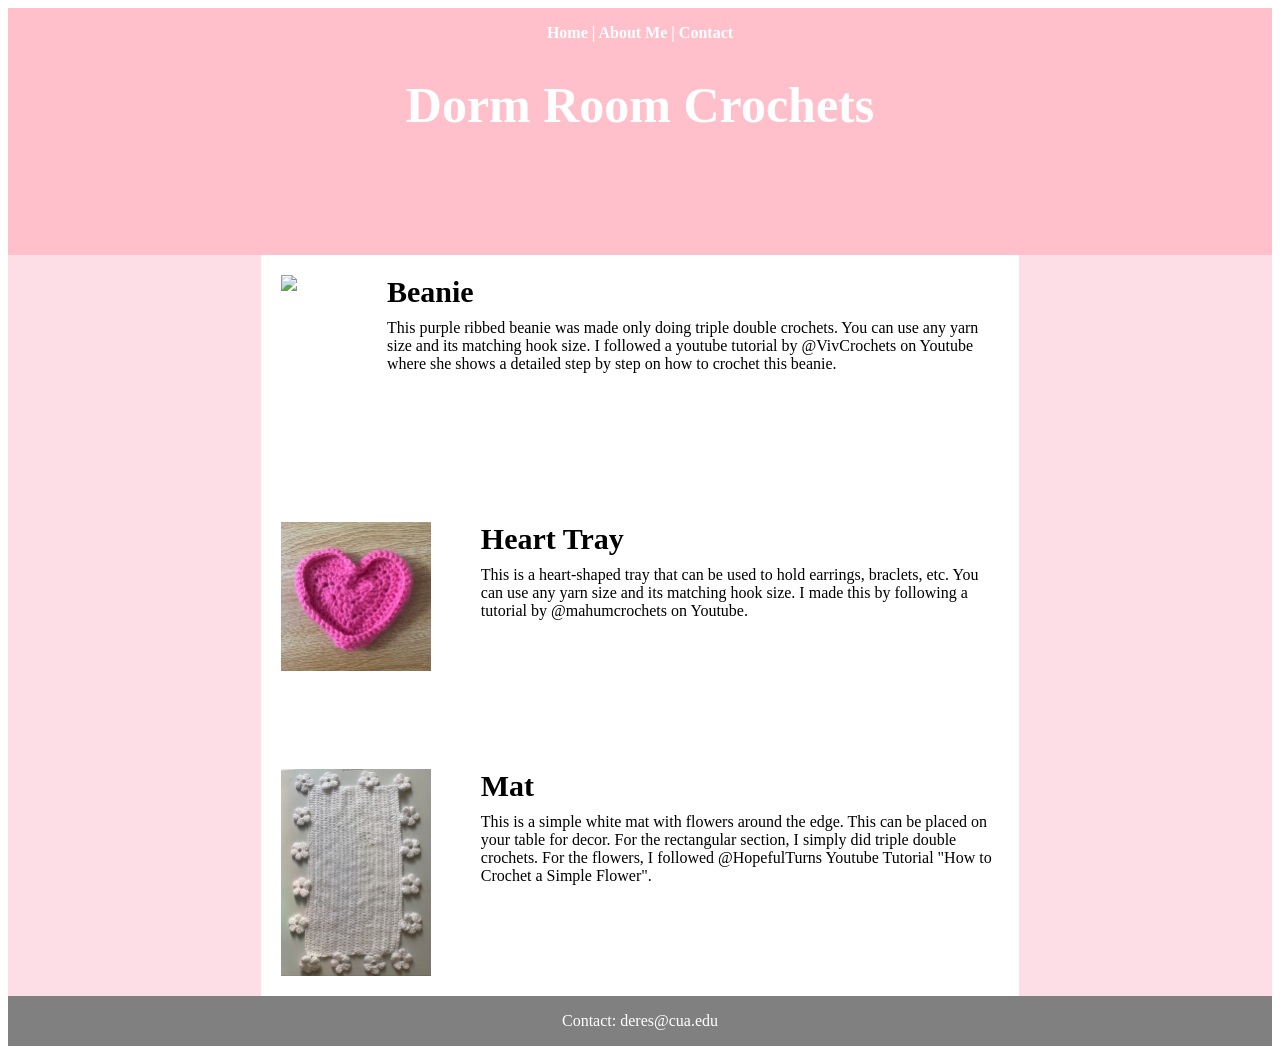
==== index.html @ 54aadfe3 "changed file name" ====
<!DOCTYPE html>
<html>
  
  <head>
    <meta name="viewport" content="width=device-width, initial-scale=1">
    <title>Dorm Room Crochets</title>
    <link rel="stylesheet" href="crochet-website.css">
  </head>

  <body class="content">
    <div class="grid">

    <header class="header">
      <nav class="buttons">Home | About Me | Contact</nav>
      <h1 class="title">Dorm Room Crochets</h1>
    </header>
      
    <section class="box-one">
      <img src="images/purple-hat.jpg">
      <div class="text-box">
      <h1 class="title-one">Beanie</h1>
      <h2 class="description-one">
        This purple ribbed beanie was made only doing triple double crochets. 
        You can use any yarn size and its matching hook size. 
        I followed a youtube tutorial by @VivCrochets on Youtube where she shows a detailed step by step on how to crochet this beanie. 
      </h2>
      </div>
    </section>

    <section class="box-two">
      <img src="images/heart-trinket.jpg">
      <div class="text-box">
      <h1 class="title-two">Heart Tray</h1>
      <h2 class="description-two">
        This is a heart-shaped tray that can be used to hold earrings, braclets, etc. 
        You can use any yarn size and its matching hook size. 
        I made this by following a tutorial by @mahumcrochets on Youtube.
      </h2>
      </div>
    </section>

    <section class="box-three">
      <img src="images/mat-crochet.jpg">
      <div class="text-box">
      <h1 class="title-three">Mat</h1>
      <h2 class="description-three">
        This is a simple white mat with flowers around the edge. 
        This can be placed on your table for decor. 
        For the rectangular section, I simply did triple double crochets. For the flowers, I followed @HopefulTurns Youtube Tutorial "How to Crochet a Simple Flower".
      </h2>
      </div>
    </section>

    <footer class="footer">
      <p class="footer-text">Contact: deres@cua.edu</p>
    </footer>
    </div>
  </body>
</html>
---- crochet-website.css ----
/* GRID */
.grid {
  display: grid;
  grid-template-columns: repeat(5, 1fr);
  grid-template-rows: 1fr 1fr 1fr 1fr auto;
  grid-column-gap: 0px;
  grid-row-gap: 0px;
  background-color: #fddde6;
}

.header { 
  grid-area: 1 / 1 / 2 / 6; /* row start, column start, row end, column end */
  text-align: center;
  background-color: pink;
  color: white;
}

.title {
  font-size: 50px;
  vertical-align: middle;
  text-align: center;
}

.buttons {
  font-size: 16px;
  padding-top: 16px;
  font-weight: bold;
}



/* BODY */
.box-one { 
  grid-area: 2 / 2 / 3 / 5; 
}

.box-two { 
  grid-area: 3 / 2 / 4 / 5; 
}

.box-three { 
  grid-area: 4 / 2/ 5/ 5; 
} 

.box-one, .box-two, .box-three {
  display: flex; 
  gap: 50px; 
  padding: 20px; 
  background-color: white; 
  align-items: flex-start;
}

.box-one img, .box-two img, .box-three img {
  width: 150px; 
}

.box-one h1, .box-two h1, .box-three h1 {
  margin: 0 0 10px 0; 
  font-size: 30px; 
}

.box-one h2, .box-two h2, .box-three h2 {
  font-weight: normal;
  font-size: 16px;
  margin: 0;
}

.text-box {
  display: flex;
  flex-direction: column;
}



/* FOOTER */
.footer { 
  grid-area: 5 / 1 / 6 / 6; 
  background-color: gray;
  position: sticky;
  color: white;
  text-align: center;
}



/* MEDIA QUERIES */
@media (orientation: portrait) {
  .header {
    height: 100%;
  }

  .title {
    font-size: 40px;
  }

  .box-one, .box-two, .box-three {
    width: 100%;
    gap: 25px;
  }

  .box-one img, .box-two img, .box-three img {
    width: 30%;
  }

}
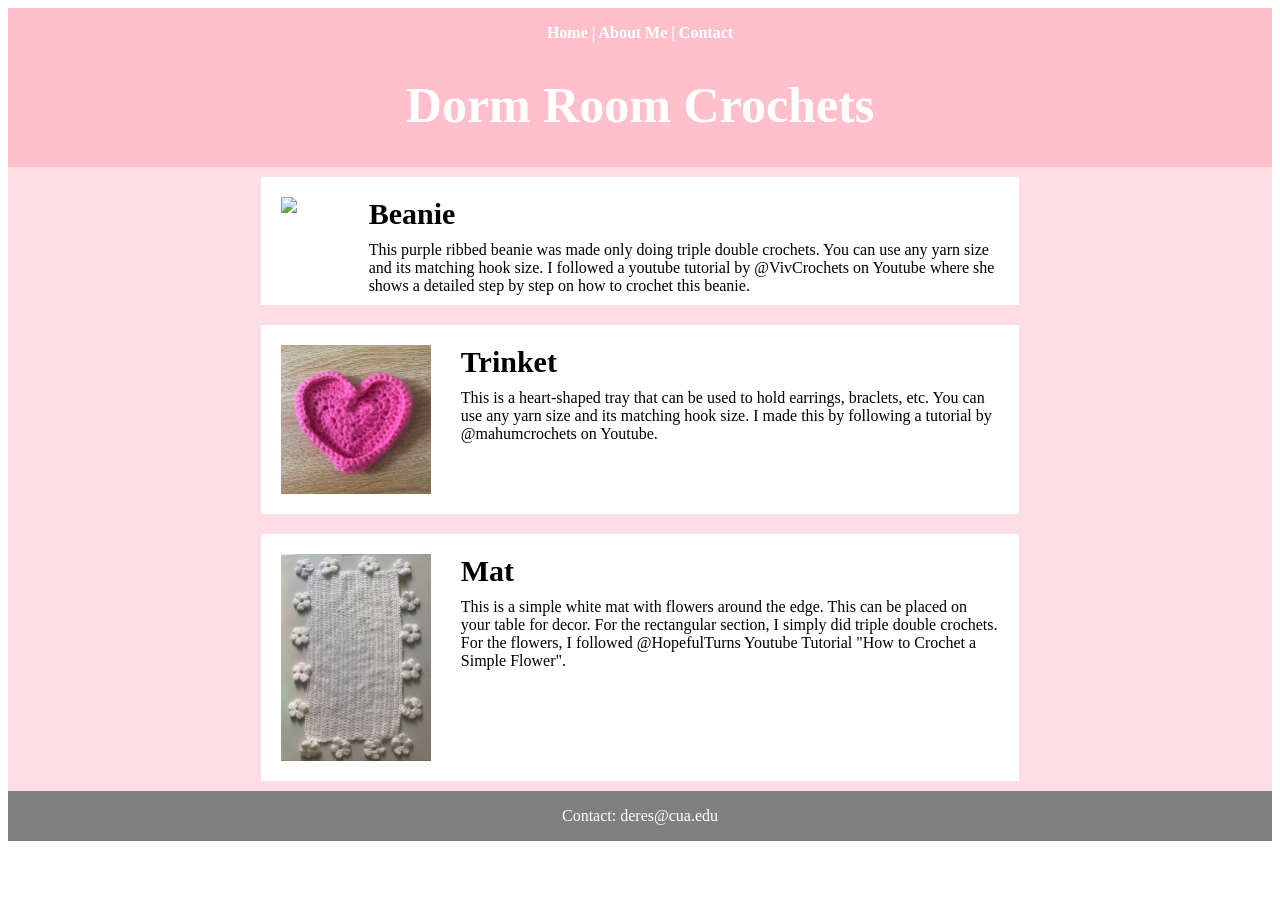
==== commit d01d95dd: "updates" ====
--- a/index.html
+++ b/index.html
@@ -1,56 +1,64 @@
 <!DOCTYPE html>
 <html>
-  
   <head>
     <meta name="viewport" content="width=device-width, initial-scale=1">
     <title>Dorm Room Crochets</title>
-    <link rel="stylesheet" href="crochet-website.css">
+    <link rel="stylesheet" href="styles.css">
   </head>
-
   <body class="content">
     <div class="grid">
-
     <header class="header">
       <nav class="buttons">Home | About Me | Contact</nav>
       <h1 class="title">Dorm Room Crochets</h1>
     </header>
-      
+
+    <main>
     <section class="box-one">
-      <img src="images/purple-hat.jpg">
       <div class="text-box">
-      <h1 class="title-one">Beanie</h1>
-      <h2 class="description-one">
-        This purple ribbed beanie was made only doing triple double crochets. 
-        You can use any yarn size and its matching hook size. 
-        I followed a youtube tutorial by @VivCrochets on Youtube where she shows a detailed step by step on how to crochet this beanie. 
-      </h2>
+        <div class="box-one-content">
+        <img src="images/purple-hat.jpg">
+        <div>
+        <h1 class="title-one">Beanie</h1>
+        <p class="description-one">
+          This purple ribbed beanie was made only doing triple double crochets. 
+          You can use any yarn size and its matching hook size. 
+          I followed a youtube tutorial by @VivCrochets on Youtube where she shows a detailed step by step on how to crochet this beanie. 
+        </p>
+        </div>
+        </div>
       </div>
     </section>
-
     <section class="box-two">
-      <img src="images/heart-trinket.jpg">
       <div class="text-box">
-      <h1 class="title-two">Heart Tray</h1>
-      <h2 class="description-two">
-        This is a heart-shaped tray that can be used to hold earrings, braclets, etc. 
-        You can use any yarn size and its matching hook size. 
-        I made this by following a tutorial by @mahumcrochets on Youtube.
-      </h2>
+        <div class="box-two-content">
+        <img src="images/heart-trinket.jpg">
+        <div>
+        <h1 class="title-two">Trinket</h1>
+        <p class="description-two">
+          This is a heart-shaped tray that can be used to hold earrings, braclets, etc. 
+          You can use any yarn size and its matching hook size. 
+          I made this by following a tutorial by @mahumcrochets on Youtube.
+        </p>
+        </div>
+        </div>
       </div>
     </section>
-
     <section class="box-three">
-      <img src="images/mat-crochet.jpg">
       <div class="text-box">
-      <h1 class="title-three">Mat</h1>
-      <h2 class="description-three">
-        This is a simple white mat with flowers around the edge. 
-        This can be placed on your table for decor. 
-        For the rectangular section, I simply did triple double crochets. For the flowers, I followed @HopefulTurns Youtube Tutorial "How to Crochet a Simple Flower".
-      </h2>
+        <div class="box-three-content">
+        <img src="images/mat-crochet.jpg">
+        <div>
+        <h1 class="title-three">Mat</h1>
+        <p class="description-three">
+          This is a simple white mat with flowers around the edge. 
+          This can be placed on your table for decor. 
+          For the rectangular section, I simply did triple double crochets. For the flowers, I followed @HopefulTurns Youtube Tutorial "How to Crochet a Simple Flower".
+        </p>
+        </div>
+        </div>
       </div>
     </section>
-
+    </main>
     <footer class="footer">
       <p class="footer-text">Contact: deres@cua.edu</p>
     </footer>
--- a/styles.css
+++ b/styles.css
@@ -0,0 +1,108 @@
+/* GRID */
+.grid {
+  display: grid;
+  grid-template-columns: repeat(5, 1fr);
+  grid-template-rows: auto; /* 1fr 1fr 1fr auto; */
+  grid-column-gap: 0px;
+  grid-row-gap: 0px;
+  background-color: #fddde6;
+}
+.header { 
+  grid-area: 1 / 1 / 2 / 6; /* row start, column start, row end, column end */
+  text-align: center;
+  background-color: pink;
+  color: white;
+}
+.title {
+  font-size: 50px;
+  vertical-align: middle;
+  text-align: center;
+}
+.buttons {
+  font-size: 16px;
+  padding-top: 16px;
+  font-weight: bold;
+}
+
+
+/* MAIN */
+main {
+  display: contents;
+}
+.box-one { 
+  grid-area: 2 / 2 / 3 / 5; 
+}
+.box-two { 
+  grid-area: 3 / 2 / 4 / 5; 
+}
+.box-three { 
+  grid-area: 4 / 2/ 5/ 5; 
+} 
+.box-one, .box-two, .box-three {
+  display: flex; 
+  padding: 20px 20px 0 20px; 
+  margin: 10px 0;
+  background-color: white; 
+  align-items: flex-start;
+}
+.box-one img, .box-two img, .box-three img {
+  width: 150px; 
+  padding-right: 30px;
+  padding-bottom: 20px;
+}
+.box-one h1, .box-two h1, .box-three h1 {
+  margin: 0 0 10px 0; 
+  font-size: 30px; 
+}
+.box-one p, .box-two p, .box-three p {
+  font-weight: normal;
+  font-size: 16px;
+  margin: 0;
+}
+.text-box {
+  display: flex;
+  flex-direction: column;
+}
+.description-one, .description-two, .description-three {
+  padding-bottom: 10px;
+}
+.box-one-content, .box-two-content, .box-three-content {
+  display: flex;
+}
+
+
+/* FOOTER */
+.footer { 
+  grid-area: 5 / 1 / 6 / 6; 
+  background-color: gray;
+  position: sticky;
+  color: white;
+}
+
+.footer-text {
+  text-align: center;
+  vertical-align: middle;
+}
+
+
+/* MEDIA QUERIES */
+@media (max-width: 850px) {
+  .header {
+    padding: 20px 0;
+  }
+  .title {
+    font-size: 40px;
+  }
+  .box-one, .box-two, .box-three {
+    width: 100%;
+    gap: 25px;
+  }
+  .box-one img, .box-two img, .box-three img {
+    width: 90%;
+    padding-bottom: 20px;
+  }
+  .box-one-content, .box-two-content, .box-three-content {
+    flex-direction: column;
+    align-items: center;
+  }
+}
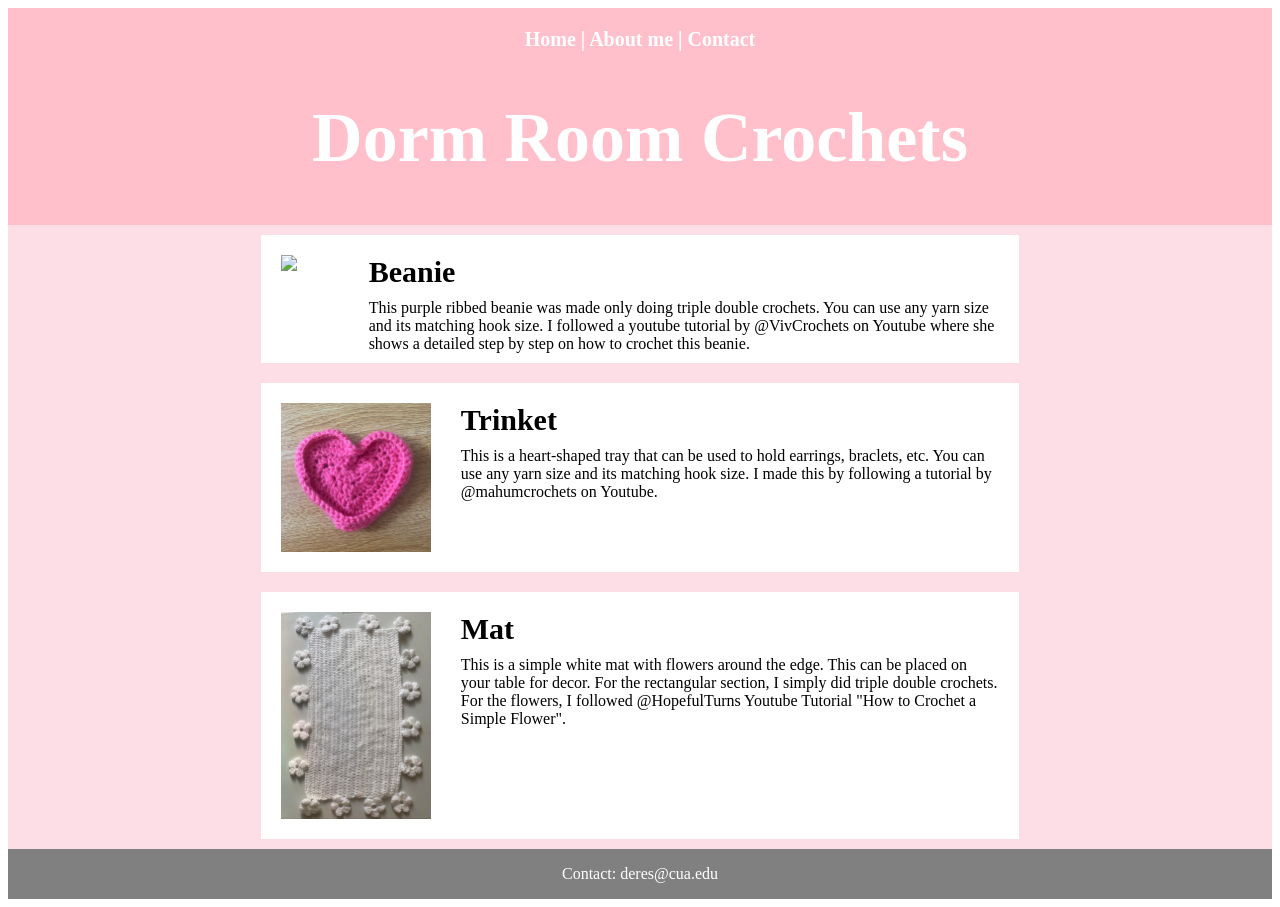
==== commit 77b4eb01: "midterm project submission" ====
--- a/index.html
+++ b/index.html
@@ -4,14 +4,16 @@
     <meta name="viewport" content="width=device-width, initial-scale=1">
     <title>Dorm Room Crochets</title>
     <link rel="stylesheet" href="styles.css">
+    <link rel="preconnect" href="https://fonts.googleapis.com">
+    <link rel="preconnect" href="https://fonts.gstatic.com" crossorigin>
+    <link href="https://fonts.googleapis.com/css2?family=Emilys+Candy&family=Roboto:ital,wght@0,100..900;1,100..900&display=swap" rel="styles.css">
   </head>
   <body class="content">
     <div class="grid">
     <header class="header">
-      <nav class="buttons">Home | About Me | Contact</nav>
+      <nav class="buttons">Home | About me | Contact</nav>
       <h1 class="title">Dorm Room Crochets</h1>
     </header>
-
     <main>
     <section class="box-one">
       <div class="text-box">
--- a/styles.css
+++ b/styles.css
@@ -14,14 +14,20 @@
   color: white;
 }
 .title {
-  font-size: 50px;
+  font-size: 70px;
   vertical-align: middle;
   text-align: center;
+  font-family: "Emilys Candy", serif;
+  font-weight: bold;
+  font-style: normal;
 }
 .buttons {
-  font-size: 16px;
-  padding-top: 16px;
+  font-size: 20px;
+  padding-top: 20px;
   font-weight: bold;
+  font-family: "Emilys Candy", serif;
+  font-weight: bold;
+  font-style: normal;
 }
 
 
@@ -91,7 +97,10 @@
     padding: 20px 0;
   }
   .title {
-    font-size: 40px;
+    font-size: 50px;
+  }
+  .buttons{
+    padding-top: 0;
   }
   .box-one, .box-two, .box-three {
     width: 100%;
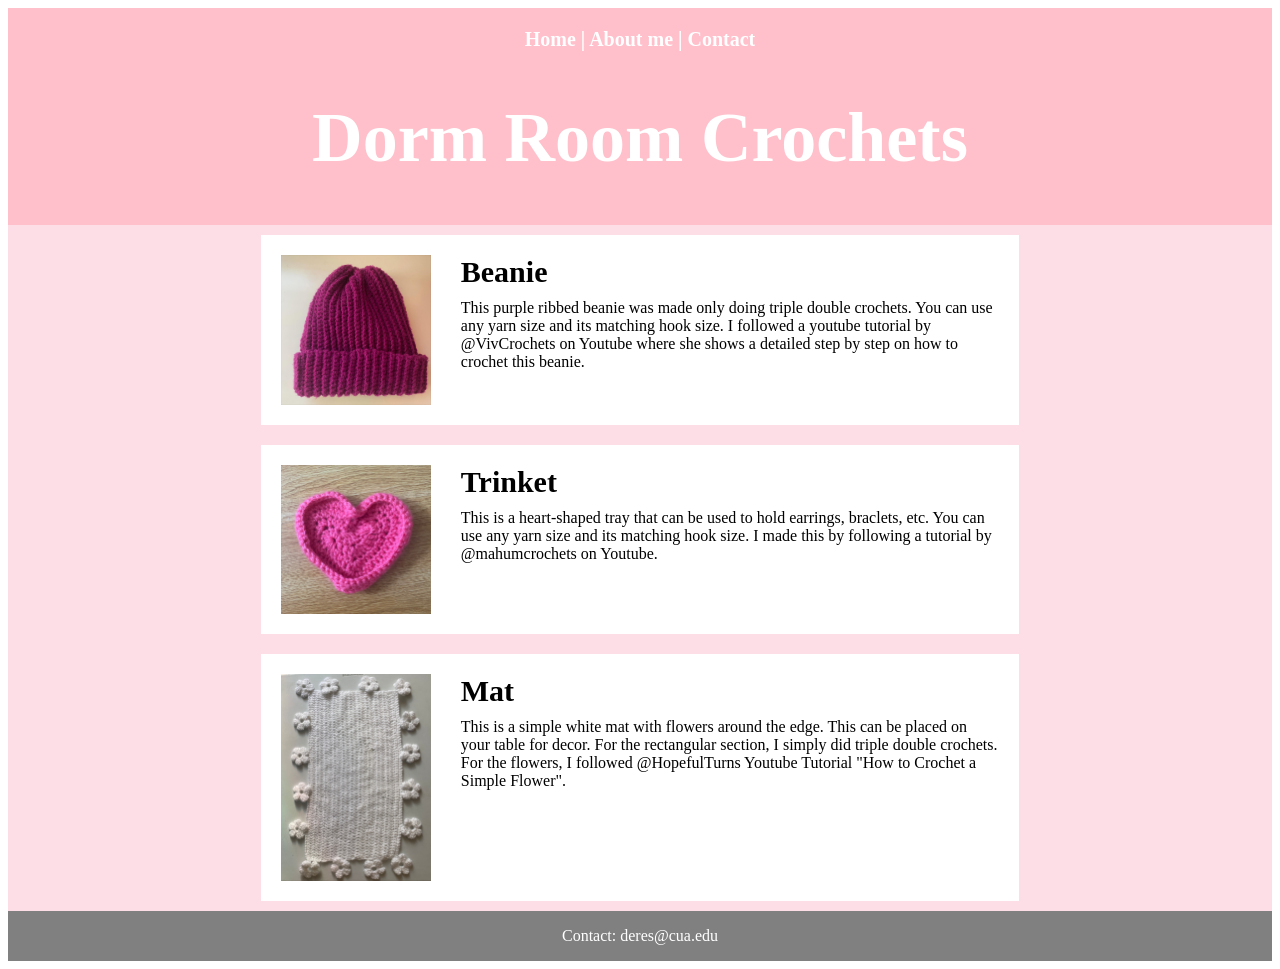
==== commit 29c59219: "fixed purple_hat.JPG* not .jpg" ====
--- a/index.html
+++ b/index.html
@@ -18,7 +18,7 @@
     <section class="box-one">
       <div class="text-box">
         <div class="box-one-content">
-        <img src="images/purple-hat.jpg">
+        <img src="images/purple-hat.JPG">
         <div>
         <h1 class="title-one">Beanie</h1>
         <p class="description-one">
--- a/styles.css
+++ b/styles.css
@@ -31,7 +31,7 @@
 }
 
 
-/* MAIN */
+/* MAIN SECTION */
 main {
   display: contents;
 }
@@ -84,7 +84,6 @@
   position: sticky;
   color: white;
 }
-
 .footer-text {
   text-align: center;
   vertical-align: middle;
